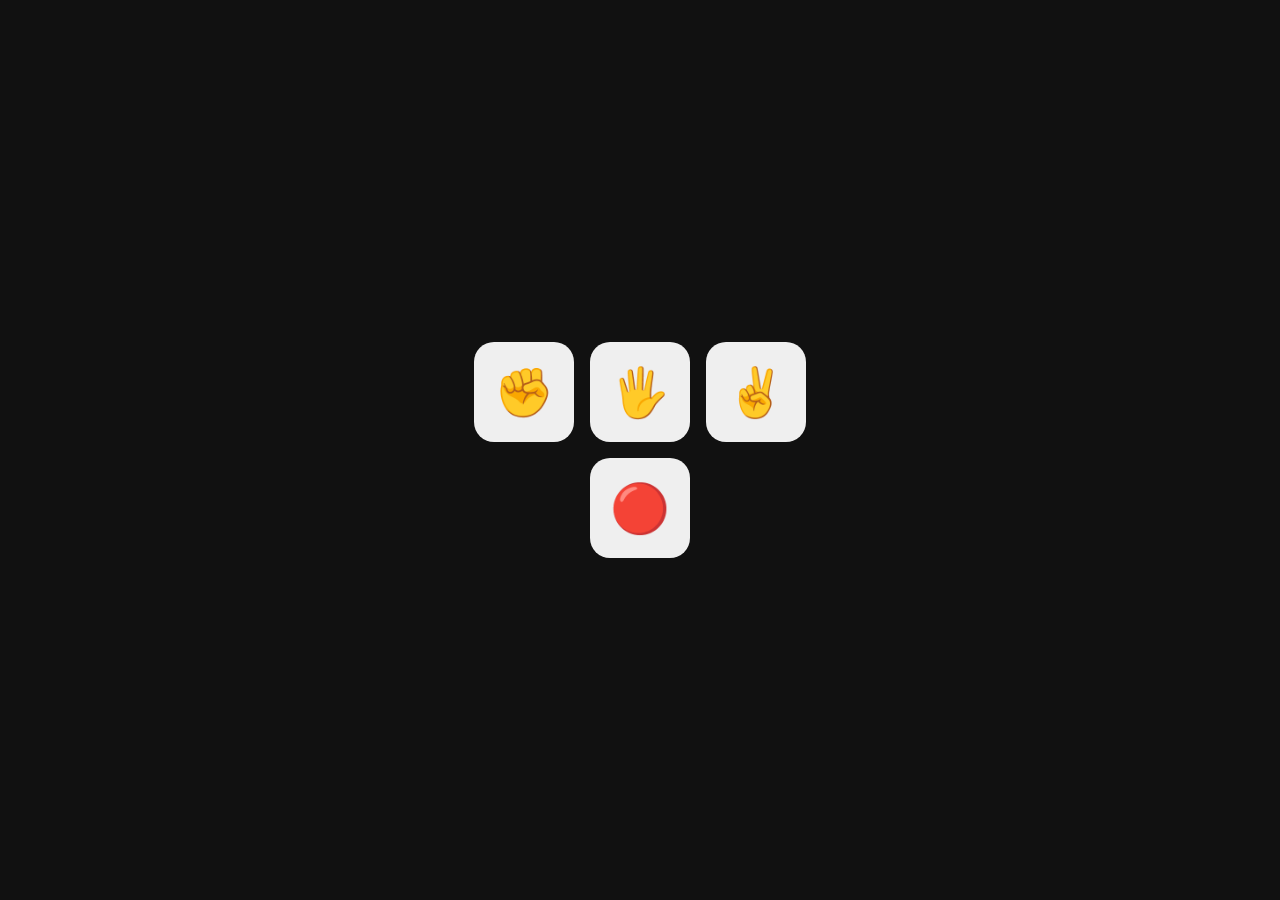
==== RPS.html @ 9859aa7a "first" ====
<!DOCTYPE html>
<html lang="en">
<head>
    <meta charset="UTF-8">
    <meta name="viewport" content="width=device-width, initial-scale=1.0">
    <link rel="stylesheet" href="style.css">
    <link rel="stylesheet" href="">

    <title>Document</title>
</head>
<body>
    <div class="rps-body">
        <div class="rps-container">
            <button class="btn-rps" value="Rock" id="btn-rps">✊</button>
            <button class="btn-rps" value="Paper" id="btn-rps">🖐️</button>
            <button class="btn-rps" value="Scissora" id="btn-rps">✌️</button>
        </div>
        <div class="rps-reset-container">
            <button class="btn-rps" id="btn-rps-reset" value="Reset">🔴</button>
        </div>
    </div>

    <script src="RPS.js"></script>
</body>
</html>
---- style.css ----
*{
    margin:0;
    box-sizing: border-box;
    font-family: sans-serif;
}
body{
    width: 100vw;
    height: 100vh;
}
.tip-calculator_body{
    background-color: rgb(187, 115, 255);
    width: 100%;
    height: 100%;
    position: relative;
}

.tip-calculator{
    width: 50%;
    min-width:300px;
    position: absolute;
    left: 50%;
    top: 50%;
    transform:translate(-50%,-50%);
    border-radius: 20px;
    padding-block: 5.5rem;
    padding-inline: 2rem;
    background-color: #2c2828;
    color: #f2f2f2;
}
.form-ctrl{
    display: flex;
    flex-direction: column;
    gap:1.5rem;
    margin-bottom: 1.5rem;
}
label{
    font-size: large;
}
.form-ctrl span{
    display: flex;
    align-items: center;
    font-size: x-large;
    width: 100%;
    border-radius: 30px;
    background-color: #f2f2f225;
    padding-inline:1rem;
}
.form-ctrl input{
    width: 90%;
    padding: .8rem;
    border: none;
    background-color: transparent;
    color: White;
    font-size: x-large;
}
.form-ctrl input:focus{
    outline: none;
}
.total-area{
    display: flex;
    flex-direction: column;
    justify-content: center;
    gap: 1.5rem;
}
.total-header{
    display: flex;
    align-items: center;
    justify-content: space-between;
}
.out-put{
    display: flex;
    justify-content: space-between;
}

.out-put-left{
    flex-basis:1;
    display: flex;
    align-items: center;
    gap: 1.5rem;
}
.minus,.plus{
    padding: .5rem;
    display: flex;
    align-items: center;
    justify-content: center;
    border-radius: 50%;
    width: 25px;
    height: 25px;
    font-size: x-large;
    background-color: rgb(187, 115, 255);
    color: black;
    cursor: pointer;
}
.number{
    font-size: x-large;
}
.total{
    font-size: x-large;
}
.price{
    font-size: x-large;
}

/*RPS */

.rps-body{
    width: 100%;
    height: 100%;
    background-color: #111111;
    display: flex;
    flex-direction: column;
    justify-content: center;
    align-items: center;
    gap:1rem;
}

.rps-container{
    display: flex;
    justify-content: center;
    gap: 1rem;
    align-items: center;
}
.btn-rps{
    width: 100px;
    height: 100px;
    display: flex;
    align-items: center;
    justify-content: center;
    font-size:3em;
    border-radius: 20px;
    border: none;
}
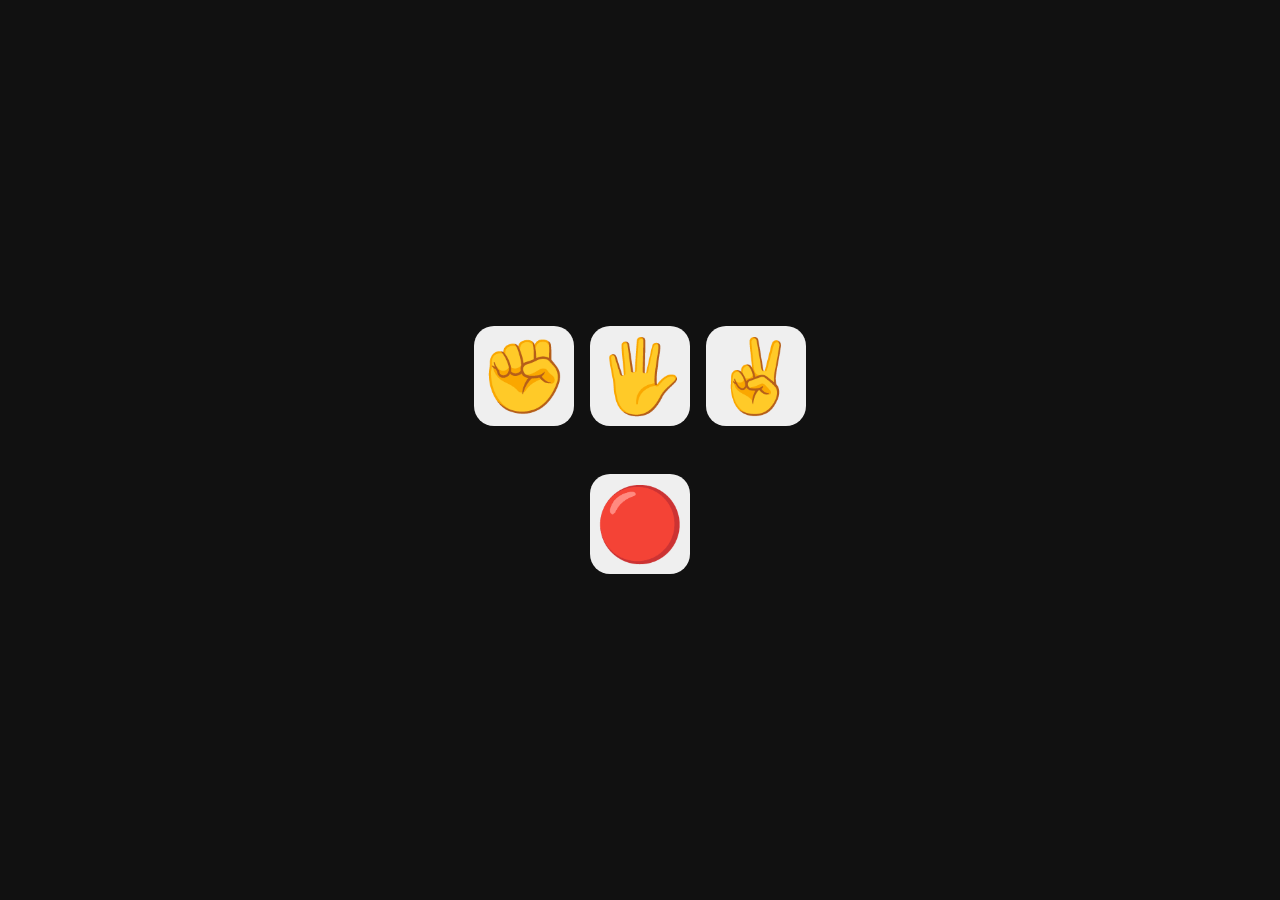
==== commit dd8844b4: "RPS complete" ====
--- a/RPS.html
+++ b/RPS.html
@@ -13,10 +13,15 @@
         <div class="rps-container">
             <button class="btn-rps" value="Rock" id="btn-rps">✊</button>
             <button class="btn-rps" value="Paper" id="btn-rps">🖐️</button>
-            <button class="btn-rps" value="Scissora" id="btn-rps">✌️</button>
+            <button class="btn-rps" value="Scissors" id="btn-rps">✌️</button>
         </div>
-        <div class="rps-reset-container">
-            <button class="btn-rps" id="btn-rps-reset" value="Reset">🔴</button>
+        <div class="rps-result-container">
+            <div class="score-container" id="score-container"></div>
+            <div class="choice-container" id="choice-container"></div>
+            <div class="result-container" id="result-container"></div>
+        </div>
+        <div class="rps-reset-container" onclick="endGame()">
+            <button class="btn-rps-reset" id="btn-rps-reset" value="Reset">🔴</button>
         </div>
     </div>
 
--- a/style.css
+++ b/style.css
@@ -112,15 +112,21 @@
     justify-content: center;
     align-items: center;
     gap:1rem;
+    color: #f2f2f2;
+    font-size: x-large;
 }
-
-.rps-container{
+.rps-result-container{
+    display: flex;
+    flex-direction: column;
+    gap: .5rem;
+}
+.rps-container,.score-container,.result-container,.choice-conatiner{
     display: flex;
     justify-content: center;
     gap: 1rem;
     align-items: center;
 }
-.btn-rps{
+.btn-rps,.btn-rps-reset{
     width: 100px;
     height: 100px;
     display: flex;
